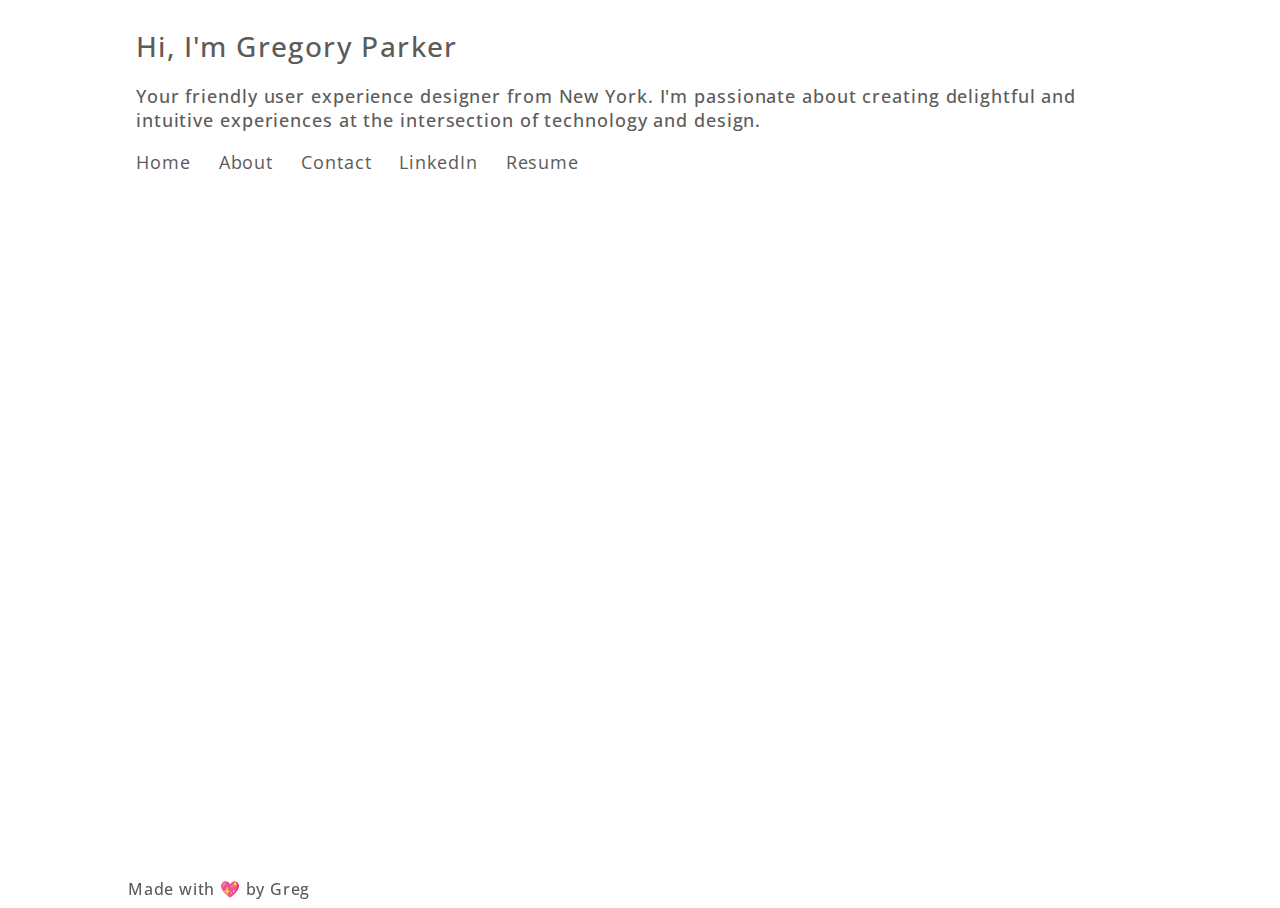
==== about.html @ 0a7c3a9a "add logo" ====
<!DOCTYPE html>
<html lang="en">
<head>
    <meta name="description" content="portfolio website of gregory parker">
    <meta property="og:title" content="gregory parker | ux designer" />
    <meta property="og:url" content="https://www.gregparker.design/" />
    <meta property="og:description" content="portfolio website of gregory parker">
    <meta property="og:image" content="images/logo.png">
    <meta property="og:type" content="article" />

    <title>About</title>
    <link rel="icon" type="image/png" href="/images/logo.png">
    <meta charset="UTF-8">
    <meta name="viewport" content="width=device-width, initial-scale=1.0">

    <script src="main.js"></script>
    <!-- Global site tag (gtag.js) - Google Analytics -->
    <script async src="https://www.googletagmanager.com/gtag/js?id=UA-117430461-2"></script>
    <script>
    window.dataLayer = window.dataLayer || [];
    function gtag(){dataLayer.push(arguments);}
    gtag('js', new Date());

    gtag('config', 'UA-117430461-2');
    </script>


    <link rel="stylesheet" href="styles.css" />
    <link href="https://fonts.googleapis.com/css?family=Open+Sans:300,400,500,700,800" rel="stylesheet">
</head>
<body>

    <div class="nav-container">
        
        <h1><a href="https://www.gregparker.design/about">Hi, I'm Gregory Parker</a></h1>
        <h2>Your friendly user experience designer from New York. I'm passionate about creating delightful and intuitive experiences at the intersection of technology and design.</h2>

        <div class="nav-text-links">
            <a href="https://www.gregparker.design/">Home</a>
            <a style="margin-left: 24px;" href="https://www.gregparker.design/about">About</a>
            <a style="margin-left: 24px;" href="https://www.gregparker.design/hireme">Contact</a>
            <a style="margin-left: 24px;" href="https://www.linkedin.com/in/gregrparker/">LinkedIn</a>
            <a style="margin-left: 24px;" href="https://drive.google.com/file/d/1mmhkywh4_Ndq9_Vo-ixdy9b1n0d6qKiw/view?usp=sharing" target="_blank">Resume</a>
        </div>
    </div>

    <div class="footer">
        Made with 💖 by Greg
    </div>

    
    
</body>
</html>
---- styles.css ----
html,body {
    height: 100%;
    overflow-y: auto;
    overflow-x: hidden;
    background-color: #FFFFFF;
    background-repeat: repeat;
}
  
a:hover {
    text-decoration: none;
}

.nav-container {
    text-align: left;
    position: relative;
    left: 10vw;
}

h1 a {
    font-family: 'Open Sans', sans-serif;
    font-weight: 500;
    font-size: 28px;
    letter-spacing: 0.05em;
    color: #5C5B59;
    text-align: left;
}

h1 {
    font-family: 'Open Sans', sans-serif;
    font-weight: 500;
    font-size: 28px;
    letter-spacing: 0.05em;
    color: #000000;
    text-align: left;
}

h2 {
    font-family: 'Open Sans', sans-serif;
    font-weight: 500;
    font-size: 18px;
    letter-spacing: 0.05em;
    color: #5C5B59;
    text-align: left;
    margin-right: 25%;
}

.nav-container a {
    color: #5C5B59 !important;
    text-decoration: none;
    letter-spacing: 0.05em;
    font-family: 'Open Sans', sans-serif;
    line-height: 32px;
    -webkit-transition: 0.5s ease;
    transition: 0.5s ease;
    -moz-transition: 0.5s ease;
    -o-transition: 0.5s ease;
  }
  
  .nav-text-links a {
    position: relative;
    z-index: 9;
    font-size: 18px;
  }

.footer {
    position: fixed;
    left: 10vw;
    bottom: 0;
    color: #5C5B59;
    width: 100%;
    font-family: 'Open Sans', sans-serif;
    font-weight: 500;
    text-align: left;
    font-size: 16px;
    letter-spacing: 0.05em;
  }
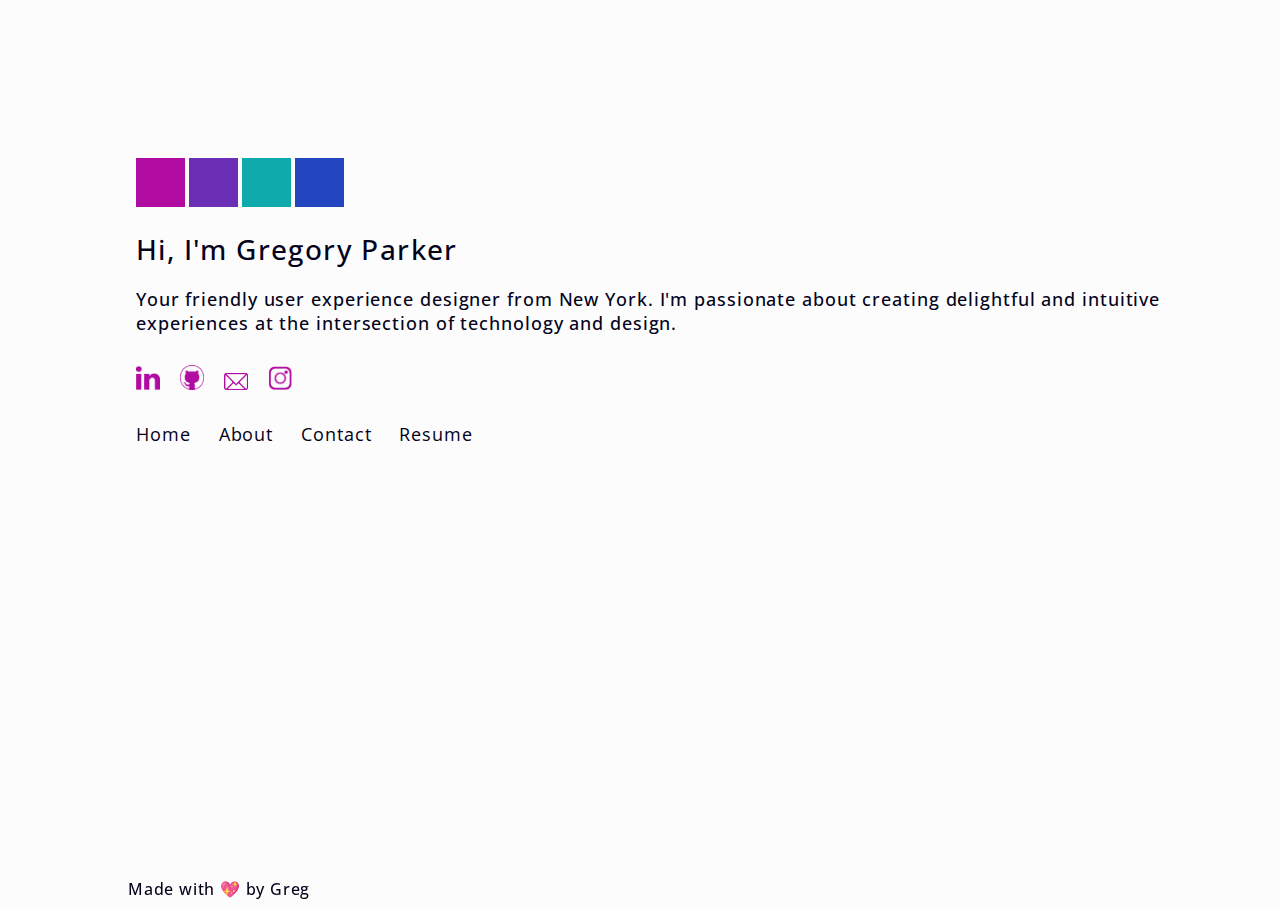
==== commit bd2e78fd: "update header across papges" ====
--- a/about.html
+++ b/about.html
@@ -31,15 +31,27 @@
 <body>
 
     <div class="nav-container">
+
+        <div class="rectangle" style="background-color: #B10CA1;"></div>
+        <div class="rectangle" style="background-color: #6B2FB5;"></div>
+        <div class="rectangle" style="background-color: #0FAAAB;"></div>
+        <div class="rectangle" style="background-color: #2345C0;"></div>
         
         <h1><a href="https://www.gregparker.design/about">Hi, I'm Gregory Parker</a></h1>
         <h2>Your friendly user experience designer from New York. I'm passionate about creating delightful and intuitive experiences at the intersection of technology and design.</h2>
+        
+        <a href="https://www.linkedin.com/in/gregrparker"  target="_blank"><img src="images/linkedin.png" alt="linkedin" /></a>
+        <a href="https://github.com/gregoryparker" style="margin-left: 16px;"  target="_blank"><img src="images/github.png" alt="github" /></a>
+        <a href="https://www.gregparker.design/hireme" style="margin-left: 16px;" ><img src="images/email.png" alt="email" /></a>
+        <a href="https://www.instagram.com/gregparker_" style="margin-left: 16px;"  target="_blank"><img src="images/instagram.png" alt="instagram" /></a>
+
+        <br />
+        <br />
 
         <div class="nav-text-links">
             <a href="https://www.gregparker.design/">Home</a>
             <a style="margin-left: 24px;" href="https://www.gregparker.design/about">About</a>
             <a style="margin-left: 24px;" href="https://www.gregparker.design/hireme">Contact</a>
-            <a style="margin-left: 24px;" href="https://www.linkedin.com/in/gregrparker/">LinkedIn</a>
             <a style="margin-left: 24px;" href="https://drive.google.com/file/d/1mmhkywh4_Ndq9_Vo-ixdy9b1n0d6qKiw/view?usp=sharing" target="_blank">Resume</a>
         </div>
     </div>
@@ -47,8 +59,6 @@
     <div class="footer">
         Made with 💖 by Greg
     </div>
-
-    
     
 </body>
 </html>--- a/styles.css
+++ b/styles.css
@@ -2,7 +2,7 @@
     height: 100%;
     overflow-y: auto;
     overflow-x: hidden;
-    background-color: #FFFFFF;
+    background-color: #FCFCFC;
     background-repeat: repeat;
 }
   
@@ -21,7 +21,7 @@
     font-weight: 500;
     font-size: 28px;
     letter-spacing: 0.05em;
-    color: #5C5B59;
+    color: #02021A;
     text-align: left;
 }
 
@@ -30,7 +30,7 @@
     font-weight: 500;
     font-size: 28px;
     letter-spacing: 0.05em;
-    color: #000000;
+    color: #02021A;
     text-align: left;
 }
 
@@ -39,13 +39,19 @@
     font-weight: 500;
     font-size: 18px;
     letter-spacing: 0.05em;
-    color: #5C5B59;
+    color: #02021A;
     text-align: left;
-    margin-right: 25%;
+    margin-right: 10%;
 }
 
+.nav-container img {
+    width: 24px;
+    display: inline-block;
+    padding-top: 16px;
+  }
+
 .nav-container a {
-    color: #5C5B59 !important;
+    color: #02021A !important;
     text-decoration: none;
     letter-spacing: 0.05em;
     font-family: 'Open Sans', sans-serif;
@@ -55,22 +61,89 @@
     -moz-transition: 0.5s ease;
     -o-transition: 0.5s ease;
   }
-  
-  .nav-text-links a {
+
+.rectangle {
+    display: inline-block;
+    margin-top: 150px;
+    height: 49px;
+    width: 49px;
+}
+
+.nav-text-links a {
     position: relative;
     z-index: 9;
     font-size: 18px;
+}
+
+.nav-text-links a:hover {
+    color: #B10CA1 !important;
   }
 
 .footer {
     position: fixed;
     left: 10vw;
     bottom: 0;
-    color: #5C5B59;
+    color: #02021A;
     width: 100%;
     font-family: 'Open Sans', sans-serif;
     font-weight: 500;
     text-align: left;
     font-size: 16px;
     letter-spacing: 0.05em;
-  } +  } 
+
+  @media screen and (max-width: 990px) {
+    .rectangle {
+      width: 25px;
+      height: 25px;
+    }
+    h1 {
+      font-size: 16px;
+    }
+
+    h1 a {
+      font-size: 24px;
+    }
+    h2{
+      font-size: 14px;
+      width: 75%;
+    }
+    .nav-container img {
+      width: 24px;
+    }
+    .nav-container {
+      margin-left: -5%;
+    }
+    .portfolio-text a {
+      margin-left: auto;
+      margin-right: auto;
+      font-size: 14px;
+    }
+    .portfolio-item img {
+      width: 100%;
+    }
+    .footer {
+      position: fixed;
+      left: 6vw;
+      bottom: 0;
+      color: #5C5B59;
+      width: 100%;
+      font-family: 'Open Sans', sans-serif;
+      font-weight: 500;
+      text-align: left;
+      font-size: 16px;
+      letter-spacing: 0.05em;
+    } 
+  }
+  
+  @media screen and (max-width: 900px) {
+    .nav-container {
+      margin-left: -5%;
+    }
+    .nav-text-links a {
+      position: relative;
+      z-index: 9;
+      font-size: 16px;
+      top: 2px;
+    }
+}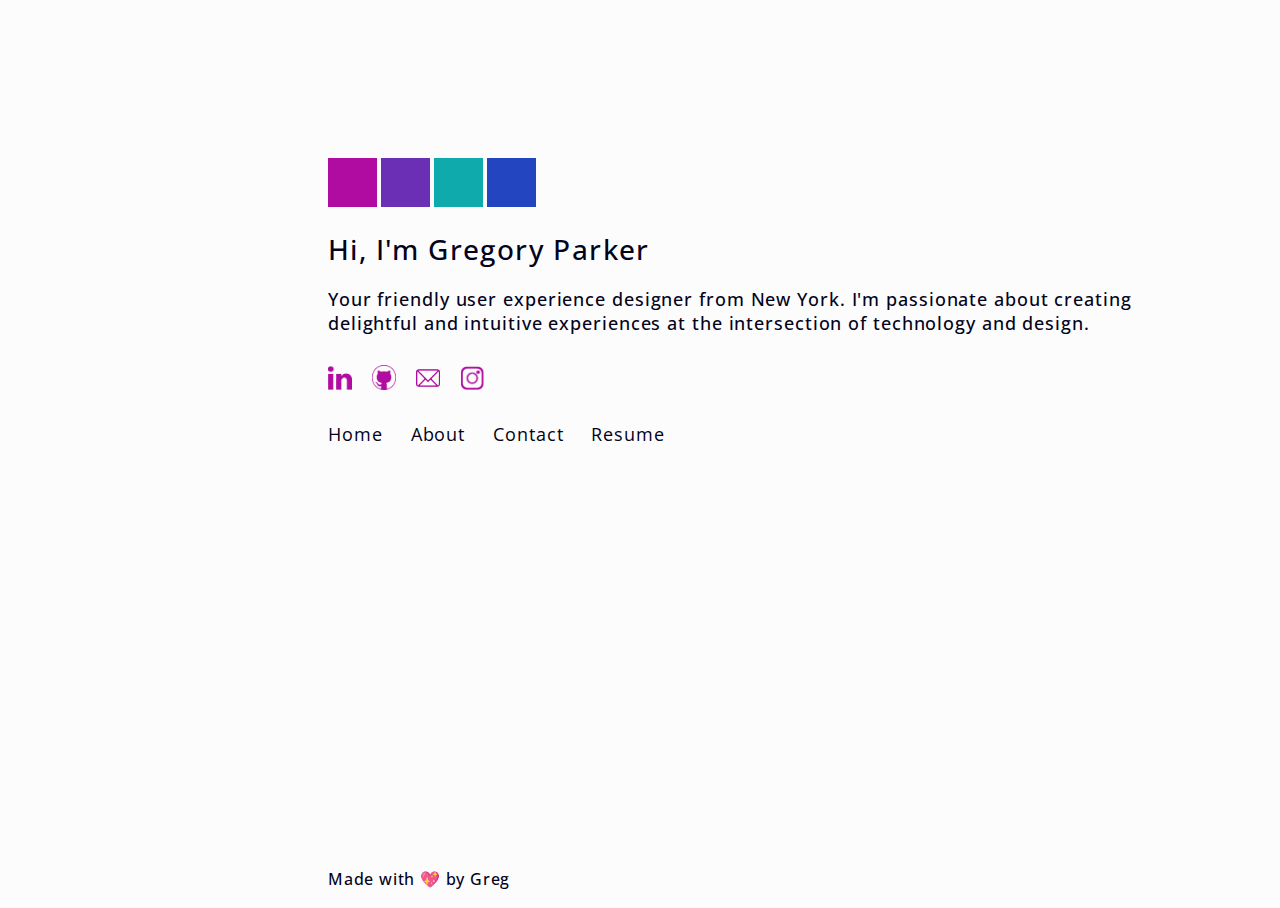
==== commit a1f67f87: "footer update" ====
--- a/about.html
+++ b/about.html
@@ -29,36 +29,38 @@
     <link href="https://fonts.googleapis.com/css?family=Open+Sans:300,400,500,700,800" rel="stylesheet">
 </head>
 <body>
+    <div class="page-container">
+        <div class="content-wrap">
+            <div class="nav-container">
 
-    <div class="nav-container">
+                <div class="rectangle" style="background-color: #B10CA1;"></div>
+                <div class="rectangle" style="background-color: #6B2FB5;"></div>
+                <div class="rectangle" style="background-color: #0FAAAB;"></div>
+                <div class="rectangle" style="background-color: #2345C0;"></div>
+                
+                <h1><a href="https://www.gregparker.design/about">Hi, I'm Gregory Parker</a></h1>
+                <h2>Your friendly user experience designer from New York. I'm passionate about creating delightful and intuitive experiences at the intersection of technology and design.</h2>
+                
+                <a href="https://www.linkedin.com/in/gregrparker"  target="_blank"><img src="images/linkedin.png" alt="linkedin" /></a>
+                <a href="https://github.com/gregoryparker" style="margin-left: 16px;"  target="_blank"><img src="images/github.png" alt="github" /></a>
+                <a href="https://www.gregparker.design/hireme" style="margin-left: 16px;" ><img src="images/email.png" alt="email" /></a>
+                <a href="https://www.instagram.com/gregparker_" style="margin-left: 16px;"  target="_blank"><img src="images/instagram.png" alt="instagram" /></a>
 
-        <div class="rectangle" style="background-color: #B10CA1;"></div>
-        <div class="rectangle" style="background-color: #6B2FB5;"></div>
-        <div class="rectangle" style="background-color: #0FAAAB;"></div>
-        <div class="rectangle" style="background-color: #2345C0;"></div>
-        
-        <h1><a href="https://www.gregparker.design/about">Hi, I'm Gregory Parker</a></h1>
-        <h2>Your friendly user experience designer from New York. I'm passionate about creating delightful and intuitive experiences at the intersection of technology and design.</h2>
-        
-        <a href="https://www.linkedin.com/in/gregrparker"  target="_blank"><img src="images/linkedin.png" alt="linkedin" /></a>
-        <a href="https://github.com/gregoryparker" style="margin-left: 16px;"  target="_blank"><img src="images/github.png" alt="github" /></a>
-        <a href="https://www.gregparker.design/hireme" style="margin-left: 16px;" ><img src="images/email.png" alt="email" /></a>
-        <a href="https://www.instagram.com/gregparker_" style="margin-left: 16px;"  target="_blank"><img src="images/instagram.png" alt="instagram" /></a>
+                <br />
+                <br />
 
-        <br />
-        <br />
+                <div class="nav-text-links">
+                    <a href="https://www.gregparker.design/">Home</a>
+                    <a style="margin-left: 24px;" href="https://www.gregparker.design/about">About</a>
+                    <a style="margin-left: 24px;" href="https://www.gregparker.design/hireme">Contact</a>
+                    <a style="margin-left: 24px;" href="https://drive.google.com/file/d/1mmhkywh4_Ndq9_Vo-ixdy9b1n0d6qKiw/view?usp=sharing" target="_blank">Resume</a>
+                </div>
+            </div>
+        </div>
 
-        <div class="nav-text-links">
-            <a href="https://www.gregparker.design/">Home</a>
-            <a style="margin-left: 24px;" href="https://www.gregparker.design/about">About</a>
-            <a style="margin-left: 24px;" href="https://www.gregparker.design/hireme">Contact</a>
-            <a style="margin-left: 24px;" href="https://drive.google.com/file/d/1mmhkywh4_Ndq9_Vo-ixdy9b1n0d6qKiw/view?usp=sharing" target="_blank">Resume</a>
-        </div>
+        <footer class="footer">
+            Made with 💖 by Greg
+        </footer>
     </div>
-
-    <div class="footer">
-        Made with 💖 by Greg
-    </div>
-    
 </body>
 </html>--- a/styles.css
+++ b/styles.css
@@ -1,3 +1,12 @@
+.page-container {
+  position: relative;
+  min-height: 100vh;
+}
+
+.content-wrap {
+  padding-bottom: 2.5rem;    /* Footer height */
+}
+
 html,body {
     height: 100%;
     overflow-y: auto;
@@ -13,7 +22,7 @@
 .nav-container {
     text-align: left;
     position: relative;
-    left: 10vw;
+    left: 25vw;
 }
 
 h1 a {
@@ -41,7 +50,7 @@
     letter-spacing: 0.05em;
     color: #02021A;
     text-align: left;
-    margin-right: 10%;
+    margin-right: 30%;
 }
 
 .nav-container img {
@@ -80,11 +89,12 @@
   }
 
 .footer {
-    position: fixed;
-    left: 10vw;
+    position: absolute;
+    left: 25vw;
     bottom: 0;
     color: #02021A;
     width: 100%;
+    height: 2.5rem;
     font-family: 'Open Sans', sans-serif;
     font-weight: 500;
     text-align: left;
@@ -112,7 +122,7 @@
       width: 24px;
     }
     .nav-container {
-      margin-left: -5%;
+      margin-left: -20%;
     }
     .portfolio-text a {
       margin-left: auto;
@@ -123,22 +133,13 @@
       width: 100%;
     }
     .footer {
-      position: fixed;
       left: 6vw;
-      bottom: 0;
-      color: #5C5B59;
-      width: 100%;
-      font-family: 'Open Sans', sans-serif;
-      font-weight: 500;
-      text-align: left;
-      font-size: 16px;
-      letter-spacing: 0.05em;
     } 
   }
   
   @media screen and (max-width: 900px) {
     .nav-container {
-      margin-left: -5%;
+      margin-left: -20%;
     }
     .nav-text-links a {
       position: relative;
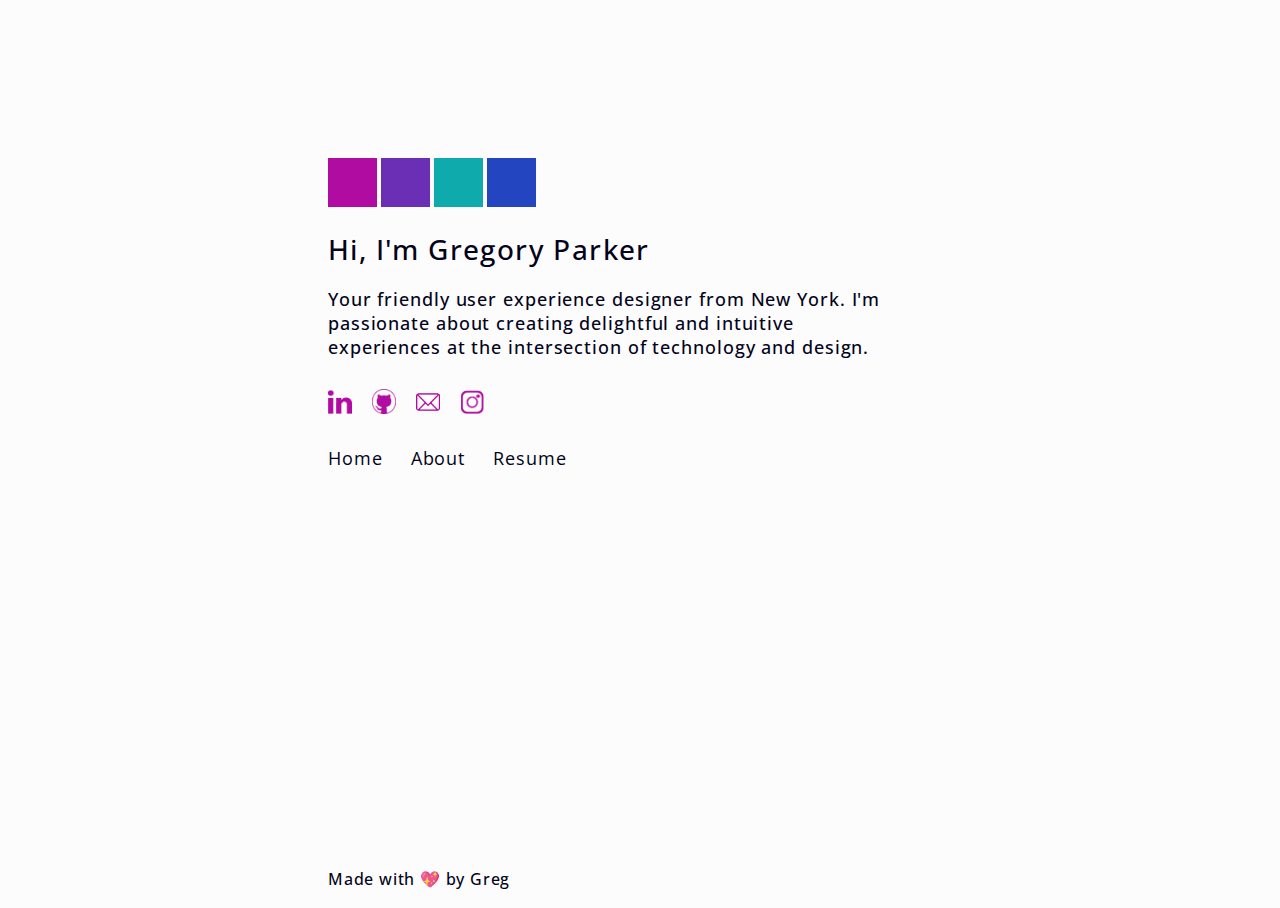
==== commit a19c9011: "remove contact page, refactor email to mailto html" ====
--- a/about.html
+++ b/about.html
@@ -43,7 +43,7 @@
                 
                 <a href="https://www.linkedin.com/in/gregrparker"  target="_blank"><img src="images/linkedin.png" alt="linkedin" /></a>
                 <a href="https://github.com/gregoryparker" style="margin-left: 16px;"  target="_blank"><img src="images/github.png" alt="github" /></a>
-                <a href="https://www.gregparker.design/hireme" style="margin-left: 16px;" ><img src="images/email.png" alt="email" /></a>
+                <a href="mailto:gregparker@outlook.com" style="margin-left: 16px;" ><img src="images/email.png" alt="email" /></a>
                 <a href="https://www.instagram.com/gregparker_" style="margin-left: 16px;"  target="_blank"><img src="images/instagram.png" alt="instagram" /></a>
 
                 <br />
@@ -52,7 +52,6 @@
                 <div class="nav-text-links">
                     <a href="https://www.gregparker.design/">Home</a>
                     <a style="margin-left: 24px;" href="https://www.gregparker.design/about">About</a>
-                    <a style="margin-left: 24px;" href="https://www.gregparker.design/hireme">Contact</a>
                     <a style="margin-left: 24px;" href="https://drive.google.com/file/d/1mmhkywh4_Ndq9_Vo-ixdy9b1n0d6qKiw/view?usp=sharing" target="_blank">Resume</a>
                 </div>
             </div>
--- a/styles.css
+++ b/styles.css
@@ -50,7 +50,7 @@
     letter-spacing: 0.05em;
     color: #02021A;
     text-align: left;
-    margin-right: 30%;
+    margin-right: 55%;
 }
 
 .nav-container img {
@@ -117,6 +117,7 @@
     h2{
       font-size: 14px;
       width: 75%;
+      margin-right: 30%;
     }
     .nav-container img {
       width: 24px;
@@ -133,7 +134,7 @@
       width: 100%;
     }
     .footer {
-      left: 6vw;
+      left: 5vw;
     } 
   }
   
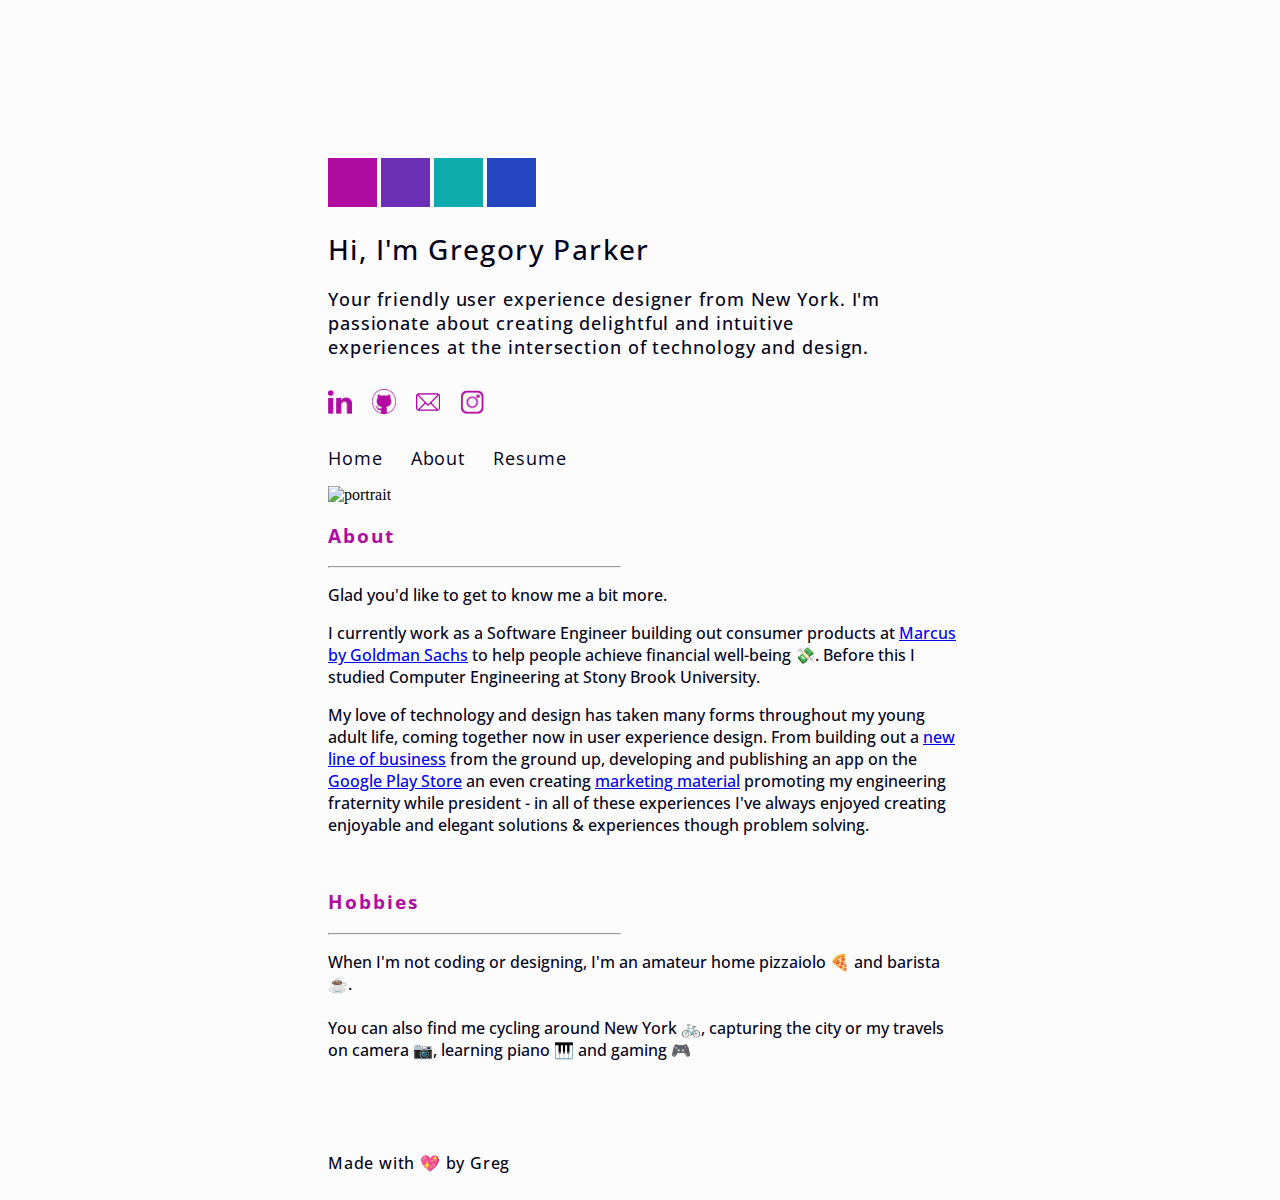
==== commit 3065be2a: "add content to about page" ====
--- a/about.html
+++ b/about.html
@@ -26,40 +26,57 @@
 
 
     <link rel="stylesheet" href="styles.css" />
+    <link rel="stylesheet" type="text/css" href="about-styles.css" />
     <link href="https://fonts.googleapis.com/css?family=Open+Sans:300,400,500,700,800" rel="stylesheet">
 </head>
 <body>
-    <div class="page-container">
-        <div class="content-wrap">
-            <div class="nav-container">
+    <div class="nav-container">
 
-                <div class="rectangle" style="background-color: #B10CA1;"></div>
-                <div class="rectangle" style="background-color: #6B2FB5;"></div>
-                <div class="rectangle" style="background-color: #0FAAAB;"></div>
-                <div class="rectangle" style="background-color: #2345C0;"></div>
-                
-                <h1><a href="https://www.gregparker.design/about">Hi, I'm Gregory Parker</a></h1>
-                <h2>Your friendly user experience designer from New York. I'm passionate about creating delightful and intuitive experiences at the intersection of technology and design.</h2>
-                
-                <a href="https://www.linkedin.com/in/gregrparker"  target="_blank"><img src="images/linkedin.png" alt="linkedin" /></a>
-                <a href="https://github.com/gregoryparker" style="margin-left: 16px;"  target="_blank"><img src="images/github.png" alt="github" /></a>
-                <a href="mailto:gregparker@outlook.com" style="margin-left: 16px;" ><img src="images/email.png" alt="email" /></a>
-                <a href="https://www.instagram.com/gregparker_" style="margin-left: 16px;"  target="_blank"><img src="images/instagram.png" alt="instagram" /></a>
+        <div class="rectangle" style="background-color: #B10CA1;"></div>
+        <div class="rectangle" style="background-color: #6B2FB5;"></div>
+        <div class="rectangle" style="background-color: #0FAAAB;"></div>
+        <div class="rectangle" style="background-color: #2345C0;"></div>
+        
+        <h1><a href="https://www.gregparker.design/about">Hi, I'm Gregory Parker</a></h1>
+        <h2>Your friendly user experience designer from New York. I'm passionate about creating delightful and intuitive experiences at the intersection of technology and design.</h2>
+        
+        <a href="https://www.linkedin.com/in/gregrparker"  target="_blank"><img src="images/linkedin.png" alt="linkedin" /></a>
+        <a href="https://github.com/gregoryparker" style="margin-left: 16px;"  target="_blank"><img src="images/github.png" alt="github" /></a>
+        <a href="mailto:gregparker@outlook.com" style="margin-left: 16px;" ><img src="images/email.png" alt="email" /></a>
+        <a href="https://www.instagram.com/gregparker_" style="margin-left: 16px;"  target="_blank"><img src="images/instagram.png" alt="instagram" /></a>
 
-                <br />
-                <br />
+        <br />
+        <br />
 
-                <div class="nav-text-links">
-                    <a href="https://www.gregparker.design/">Home</a>
-                    <a style="margin-left: 24px;" href="https://www.gregparker.design/about">About</a>
-                    <a style="margin-left: 24px;" href="https://drive.google.com/file/d/1mmhkywh4_Ndq9_Vo-ixdy9b1n0d6qKiw/view?usp=sharing" target="_blank">Resume</a>
-                </div>
-            </div>
+        <div class="nav-text-links">
+            <a href="https://www.gregparker.design/">Home</a>
+            <a style="margin-left: 24px;" href="https://www.gregparker.design/about">About</a>
+            <a style="margin-left: 24px;" href="https://drive.google.com/file/d/1mmhkywh4_Ndq9_Vo-ixdy9b1n0d6qKiw/view?usp=sharing" target="_blank">Resume</a>
         </div>
+    </div>
+    <div class="about">
+        <div style="float:center; padding-top:12px;">
+            <img src="images/portrait.png" alt="portrait"/>
+        </div>
+        <div style="float:right"></div>
+            <h3>About</h3>
+            <hr/>
+            <p>Glad you'd like to get to know me a bit more.</p>
+            <p>I currently work as a Software Engineer building out consumer products at <a href="https://www.marcus.com/">Marcus by Goldman Sachs</a> to help people achieve financial well-being 💸. Before this I studied Computer Engineering at Stony Brook University.</p>
+            <p>My love of technology and design has taken many forms throughout my young adult life, coming together now in user experience design. From building out a <a href="https://www.cnbc.com/2020/01/29/goldman-sachs-to-offer-consumers-checking-accounts-next-year-through-marcus.html">new line of business</a> from the ground up, developing and publishing an app on the <a href="https://play.google.com/store/apps/details?id=ws.paszport.orbis.mobile&hl=en_US">Google Play Store</a> an even creating <a href="https://drive.google.com/file/d/1m2JQGv8FhYJxBQTwZHTmuWJ78QrcqaiF/view?usp=sharing">marketing material</a> promoting my engineering fraternity while president - in all of these experiences I've always enjoyed creating enjoyable and elegant solutions & experiences though problem solving.</p>
+            </br>
+            <h3>Hobbies</h3>
+            <hr/>
+            <p>When I'm not coding or designing, I'm an amateur home pizzaiolo 🍕 and barista ☕. 
+            </br>
+            </br> 
+            You can also find me cycling around New York 🚲, capturing the city or my travels on camera 📷, learning piano 🎹 and gaming 🎮
+            </p>
+        </div>
+    </div>
 
-        <footer class="footer">
-            Made with 💖 by Greg
-        </footer>
-    </div>
+<footer class="footer">
+    Made with 💖 by Greg
+</footer>
 </body>
 </html>--- a/styles.css
+++ b/styles.css
@@ -1,18 +1,10 @@
-.page-container {
-  position: relative;
-  min-height: 100vh;
-}
-
-.content-wrap {
-  padding-bottom: 2.5rem;    /* Footer height */
-}
-
 html,body {
-    height: 100%;
     overflow-y: auto;
     overflow-x: hidden;
     background-color: #FCFCFC;
     background-repeat: repeat;
+    display:flex;
+    flex-direction: column;
 }
   
 a:hover {
@@ -89,8 +81,9 @@
   }
 
 .footer {
-    position: absolute;
-    left: 25vw;
+    display:flex;
+    justify-content: left;
+    margin-left: 25vw;
     bottom: 0;
     color: #02021A;
     width: 100%;
@@ -134,7 +127,7 @@
       width: 100%;
     }
     .footer {
-      left: 5vw;
+      margin-left: 5vw;
     } 
   }
   
--- a/about-styles.css
+++ b/about-styles.css
@@ -0,0 +1,74 @@
+body {
+    overflow-x: hidden;
+    overflow-y: auto;
+  }
+  
+  hr {
+    width: 23%;
+    margin-left: 0;
+  }
+  
+  .about {
+    position: relative;
+    z-index: 0;
+    left: 25vw;
+    padding-bottom: 75px;
+  }
+
+  .about img {
+    width: 450px;
+  }
+  
+  .about p {
+    font-family: 'Open Sans', sans-serif;
+    font-weight: 500;
+    font-size: 1em;
+    width: 50%;
+    color: #02021A;
+  }
+  
+  h3 {
+    font-family: 'Open Sans', sans-serif;
+    font-weight: 700;
+    letter-spacing: 2px;
+    color: #B10CA1 !important;
+  }
+  
+  h4 {
+    font-family: 'Open Sans', sans-serif;
+    font-weight: 500;
+    letter-spacing: 0.5px;
+    font-size: 1em;
+    text-align: left;
+    width: 50%;
+    line-height: 25px;
+    color: #02021A;
+  }
+  
+  h5 {
+    font-family: 'Open Sans', sans-serif;
+    font-weight: 500;
+    font-size: 1.2em;
+    text-align: left;
+    width: 80%;
+    color: #02021A;
+  }
+  
+  .about-links {
+    top: 15px;
+    position: relative;
+    padding-bottom: 15px;
+  }
+
+  @media screen and (max-width: 990px) {
+    .about {
+      width: 150%;
+      left: 5%;
+    }
+  }
+
+  @media screen and (max-width: 480px) {
+    .about img{
+        width: 300px;
+    }
+  }
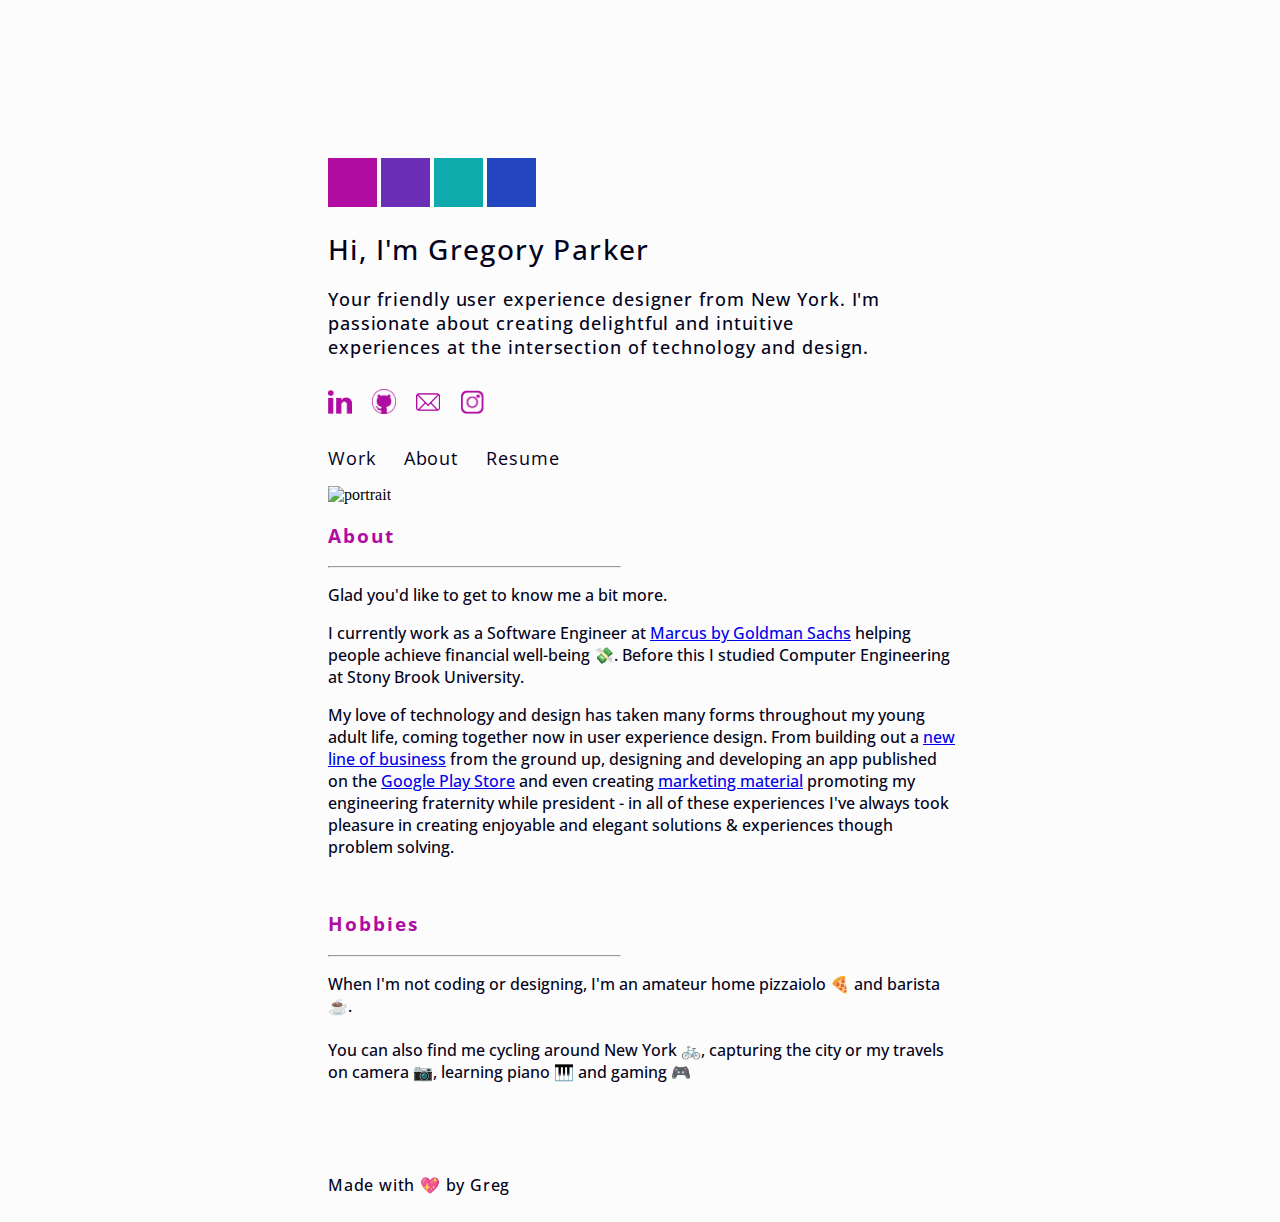
==== commit a94364d2: "use small portrait image, update copy" ====
--- a/about.html
+++ b/about.html
@@ -49,7 +49,7 @@
         <br />
 
         <div class="nav-text-links">
-            <a href="https://www.gregparker.design/">Home</a>
+            <a href="https://www.gregparker.design/">Work</a>
             <a style="margin-left: 24px;" href="https://www.gregparker.design/about">About</a>
             <a style="margin-left: 24px;" href="https://drive.google.com/file/d/1mmhkywh4_Ndq9_Vo-ixdy9b1n0d6qKiw/view?usp=sharing" target="_blank">Resume</a>
         </div>
@@ -62,8 +62,8 @@
             <h3>About</h3>
             <hr/>
             <p>Glad you'd like to get to know me a bit more.</p>
-            <p>I currently work as a Software Engineer building out consumer products at <a href="https://www.marcus.com/">Marcus by Goldman Sachs</a> to help people achieve financial well-being 💸. Before this I studied Computer Engineering at Stony Brook University.</p>
-            <p>My love of technology and design has taken many forms throughout my young adult life, coming together now in user experience design. From building out a <a href="https://www.cnbc.com/2020/01/29/goldman-sachs-to-offer-consumers-checking-accounts-next-year-through-marcus.html">new line of business</a> from the ground up, developing and publishing an app on the <a href="https://play.google.com/store/apps/details?id=ws.paszport.orbis.mobile&hl=en_US">Google Play Store</a> an even creating <a href="https://drive.google.com/file/d/1m2JQGv8FhYJxBQTwZHTmuWJ78QrcqaiF/view?usp=sharing">marketing material</a> promoting my engineering fraternity while president - in all of these experiences I've always enjoyed creating enjoyable and elegant solutions & experiences though problem solving.</p>
+            <p>I currently work as a Software Engineer at <a href="https://www.marcus.com/">Marcus by Goldman Sachs</a> helping people achieve financial well-being 💸. Before this I studied Computer Engineering at Stony Brook University.</p>
+            <p>My love of technology and design has taken many forms throughout my young adult life, coming together now in user experience design. From building out a <a href="https://www.cnbc.com/2020/01/29/goldman-sachs-to-offer-consumers-checking-accounts-next-year-through-marcus.html">new line of business</a> from the ground up, designing and developing an app published on the <a href="https://play.google.com/store/apps/details?id=ws.paszport.orbis.mobile&hl=en_US">Google Play Store</a> and even creating <a href="https://drive.google.com/file/d/1m2JQGv8FhYJxBQTwZHTmuWJ78QrcqaiF/view?usp=sharing">marketing material</a> promoting my engineering fraternity while president - in all of these experiences I've always took pleasure in creating enjoyable and elegant solutions & experiences though problem solving.</p>
             </br>
             <h3>Hobbies</h3>
             <hr/>
--- a/styles.css
+++ b/styles.css
@@ -127,7 +127,7 @@
       width: 100%;
     }
     .footer {
-      margin-left: 5vw;
+      margin-left: 5.75vw;
     } 
   }
   
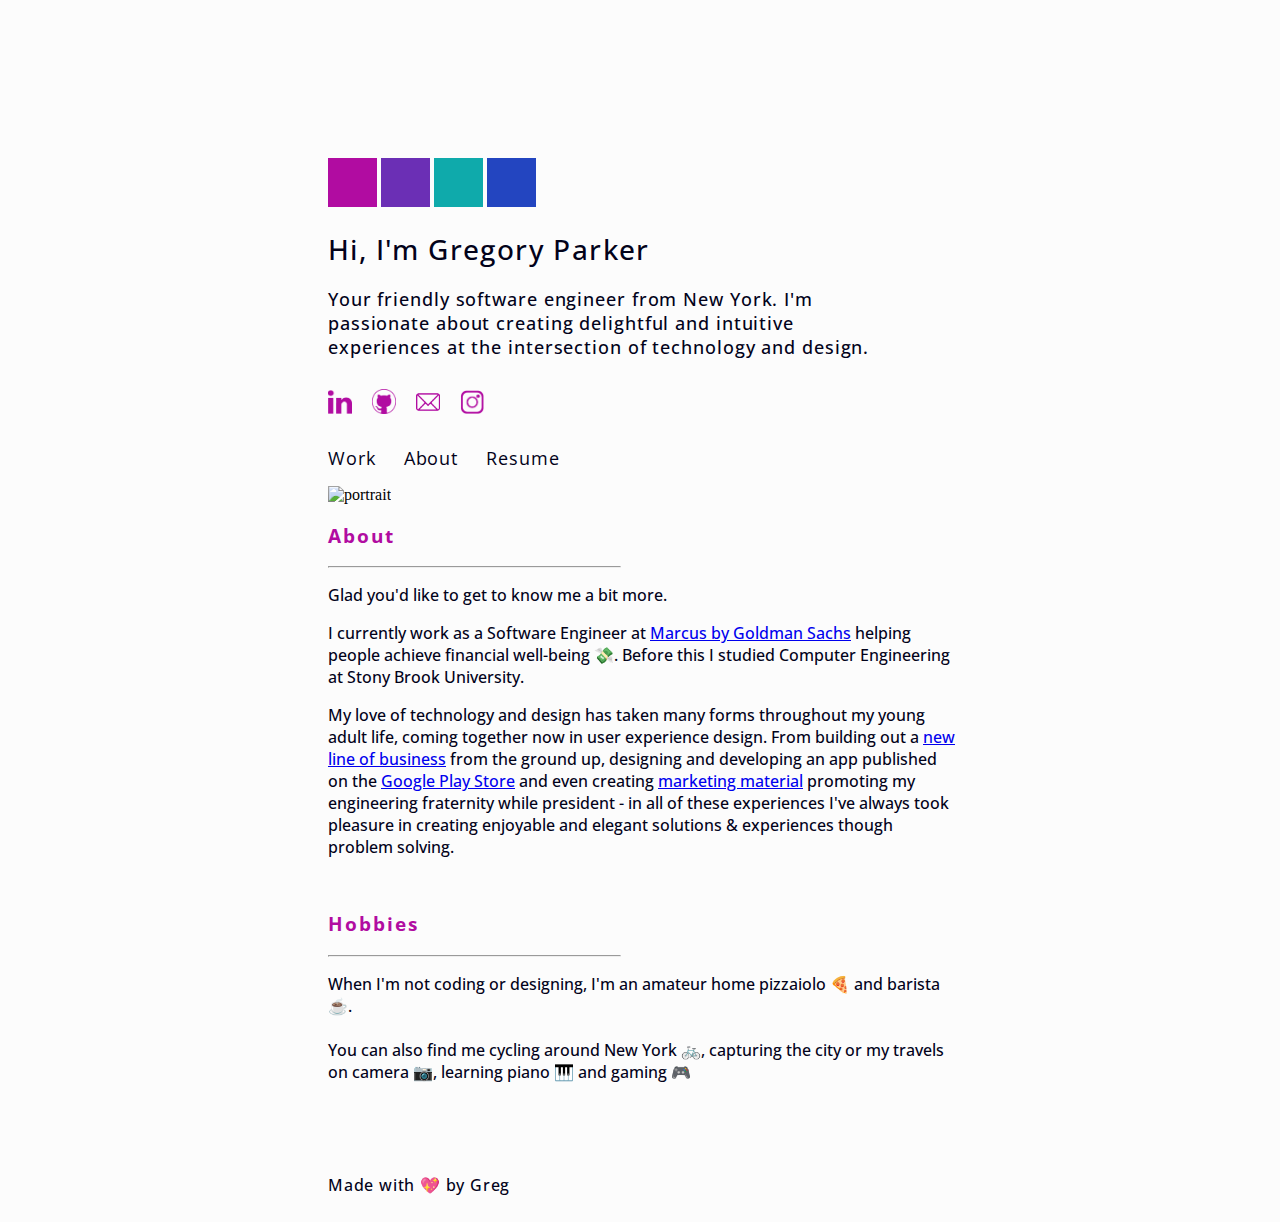
==== commit 2345c408: "add home barista case study" ====
--- a/about.html
+++ b/about.html
@@ -38,7 +38,7 @@
         <div class="rectangle" style="background-color: #2345C0;"></div>
         
         <h1><a href="https://www.gregparker.design/about">Hi, I'm Gregory Parker</a></h1>
-        <h2>Your friendly user experience designer from New York. I'm passionate about creating delightful and intuitive experiences at the intersection of technology and design.</h2>
+        <h2>Your friendly software engineer from New York. I'm passionate about creating delightful and intuitive experiences at the intersection of technology and design.</h2>
         
         <a href="https://www.linkedin.com/in/gregrparker"  target="_blank"><img src="images/linkedin.png" alt="linkedin" /></a>
         <a href="https://github.com/gregoryparker" style="margin-left: 16px;"  target="_blank"><img src="images/github.png" alt="github" /></a>
--- a/styles.css
+++ b/styles.css
@@ -80,6 +80,38 @@
     color: #B10CA1 !important;
   }
 
+
+.portfolio-text a {
+  position: relative;
+  z-index: 9;
+  top: -13.5vw;
+  left: 28vw;
+  text-decoration: none;
+  text-transform: none;
+  font-family: 'Montserrat', sans-serif;
+  color: #FFF;
+  text-align: left;
+  font-size: 24px;
+  font-weight: 600;
+  padding: 15px;
+}
+
+.portfolio-item img {
+  display: block;
+  margin-left: auto;
+  margin-right: auto;
+  margin-top: 50px;
+  width: 50%;
+}
+
+.portfolio-text a:hover {
+  background-color: #B10CA1!important;
+  -webkit-transition: 0.5s ease;
+  transition: 0.5s ease;
+  -moz-transition: 0.5s ease;
+  -o-transition: 0.5s ease;
+}
+
 .footer {
     display:flex;
     justify-content: left;
@@ -119,9 +151,10 @@
       margin-left: -20%;
     }
     .portfolio-text a {
-      margin-left: auto;
+      margin-left: -22vw;
       margin-right: auto;
-      font-size: 14px;
+      top: -25vw;
+      font-size: 18px;
     }
     .portfolio-item img {
       width: 100%;
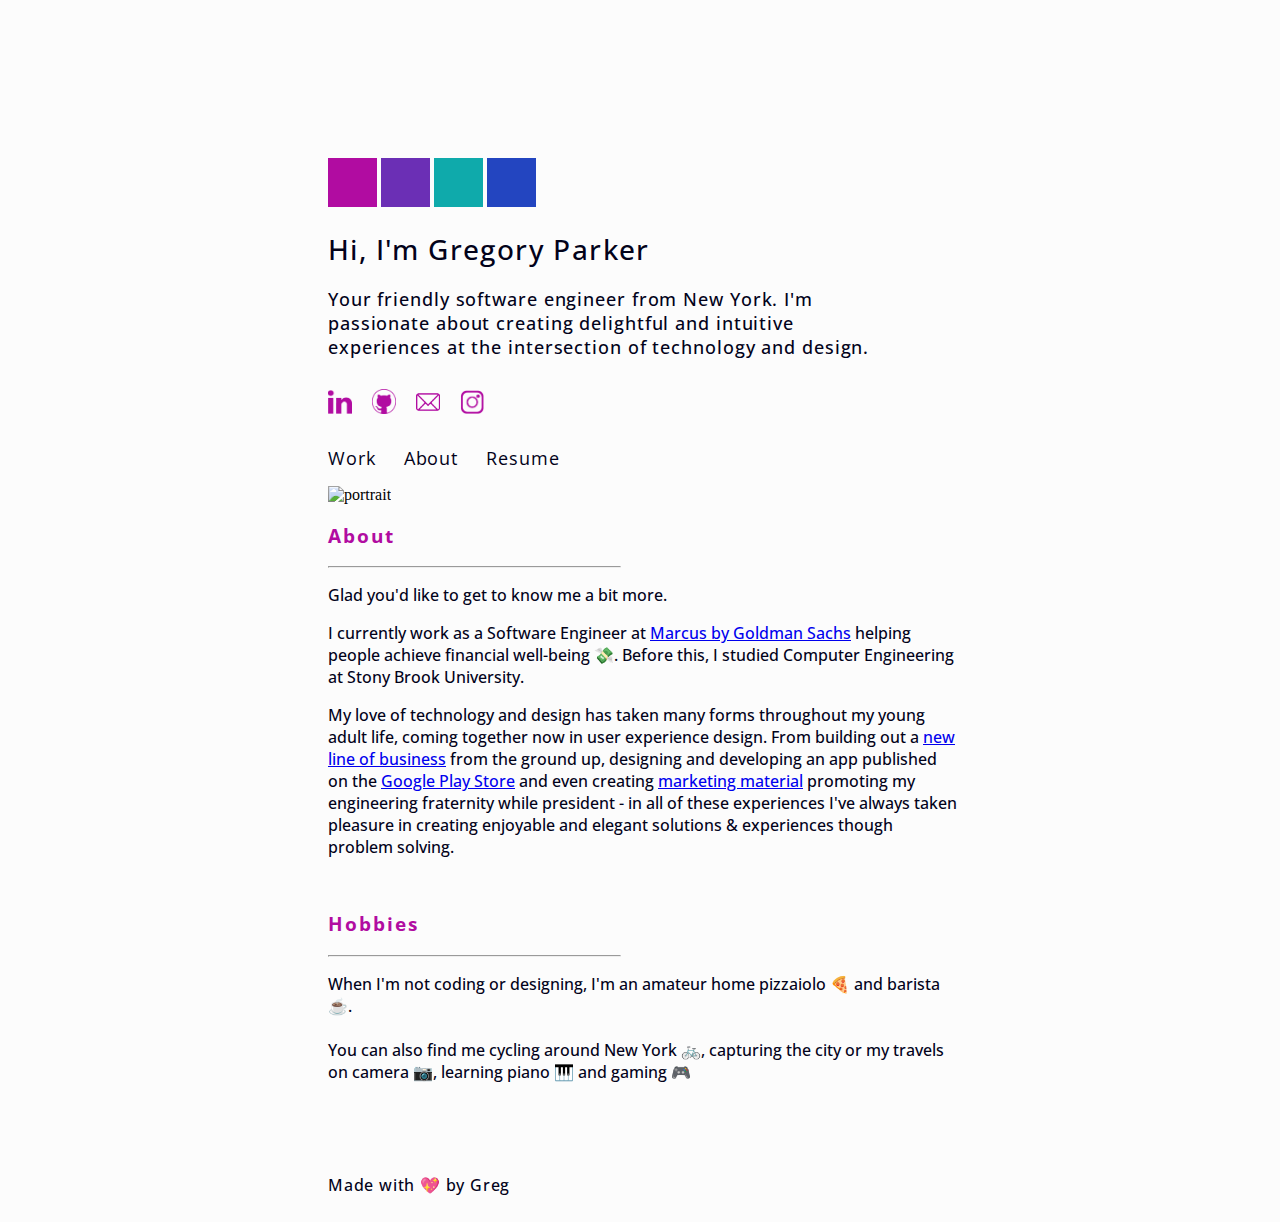
==== commit bcbd10d1: "add paszport project" ====
--- a/about.html
+++ b/about.html
@@ -2,7 +2,7 @@
 <html lang="en">
 <head>
     <meta name="description" content="portfolio website of gregory parker">
-    <meta property="og:title" content="gregory parker | ux designer" />
+    <meta property="og:title" content="gregory parker | design portfolio" />
     <meta property="og:url" content="https://www.gregparker.design/" />
     <meta property="og:description" content="portfolio website of gregory parker">
     <meta property="og:image" content="images/logo.png">
@@ -62,8 +62,8 @@
             <h3>About</h3>
             <hr/>
             <p>Glad you'd like to get to know me a bit more.</p>
-            <p>I currently work as a Software Engineer at <a href="https://www.marcus.com/">Marcus by Goldman Sachs</a> helping people achieve financial well-being 💸. Before this I studied Computer Engineering at Stony Brook University.</p>
-            <p>My love of technology and design has taken many forms throughout my young adult life, coming together now in user experience design. From building out a <a href="https://www.cnbc.com/2020/01/29/goldman-sachs-to-offer-consumers-checking-accounts-next-year-through-marcus.html">new line of business</a> from the ground up, designing and developing an app published on the <a href="https://play.google.com/store/apps/details?id=ws.paszport.orbis.mobile&hl=en_US">Google Play Store</a> and even creating <a href="https://drive.google.com/file/d/1m2JQGv8FhYJxBQTwZHTmuWJ78QrcqaiF/view?usp=sharing">marketing material</a> promoting my engineering fraternity while president - in all of these experiences I've always took pleasure in creating enjoyable and elegant solutions & experiences though problem solving.</p>
+            <p>I currently work as a Software Engineer at <a href="https://www.marcus.com/">Marcus by Goldman Sachs</a> helping people achieve financial well-being 💸. Before this, I studied Computer Engineering at Stony Brook University.</p>
+            <p>My love of technology and design has taken many forms throughout my young adult life, coming together now in user experience design. From building out a <a href="https://www.cnbc.com/2020/01/29/goldman-sachs-to-offer-consumers-checking-accounts-next-year-through-marcus.html">new line of business</a> from the ground up, designing and developing an app published on the <a href="https://play.google.com/store/apps/details?id=ws.paszport.orbis.mobile&hl=en_US">Google Play Store</a> and even creating <a href="https://drive.google.com/file/d/1m2JQGv8FhYJxBQTwZHTmuWJ78QrcqaiF/view?usp=sharing">marketing material</a> promoting my engineering fraternity while president - in all of these experiences I've always taken pleasure in creating enjoyable and elegant solutions & experiences though problem solving.</p>
             </br>
             <h3>Hobbies</h3>
             <hr/>
--- a/styles.css
+++ b/styles.css
@@ -88,7 +88,7 @@
   left: 28vw;
   text-decoration: none;
   text-transform: none;
-  font-family: 'Montserrat', sans-serif;
+  font-family: 'Open Sans', sans-serif;
   color: #FFF;
   text-align: left;
   font-size: 24px;
--- a/about-styles.css
+++ b/about-styles.css
@@ -65,6 +65,9 @@
       width: 150%;
       left: 5%;
     }
+    .about p {
+      width: 55%;
+    }
   }
 
   @media screen and (max-width: 480px) {
